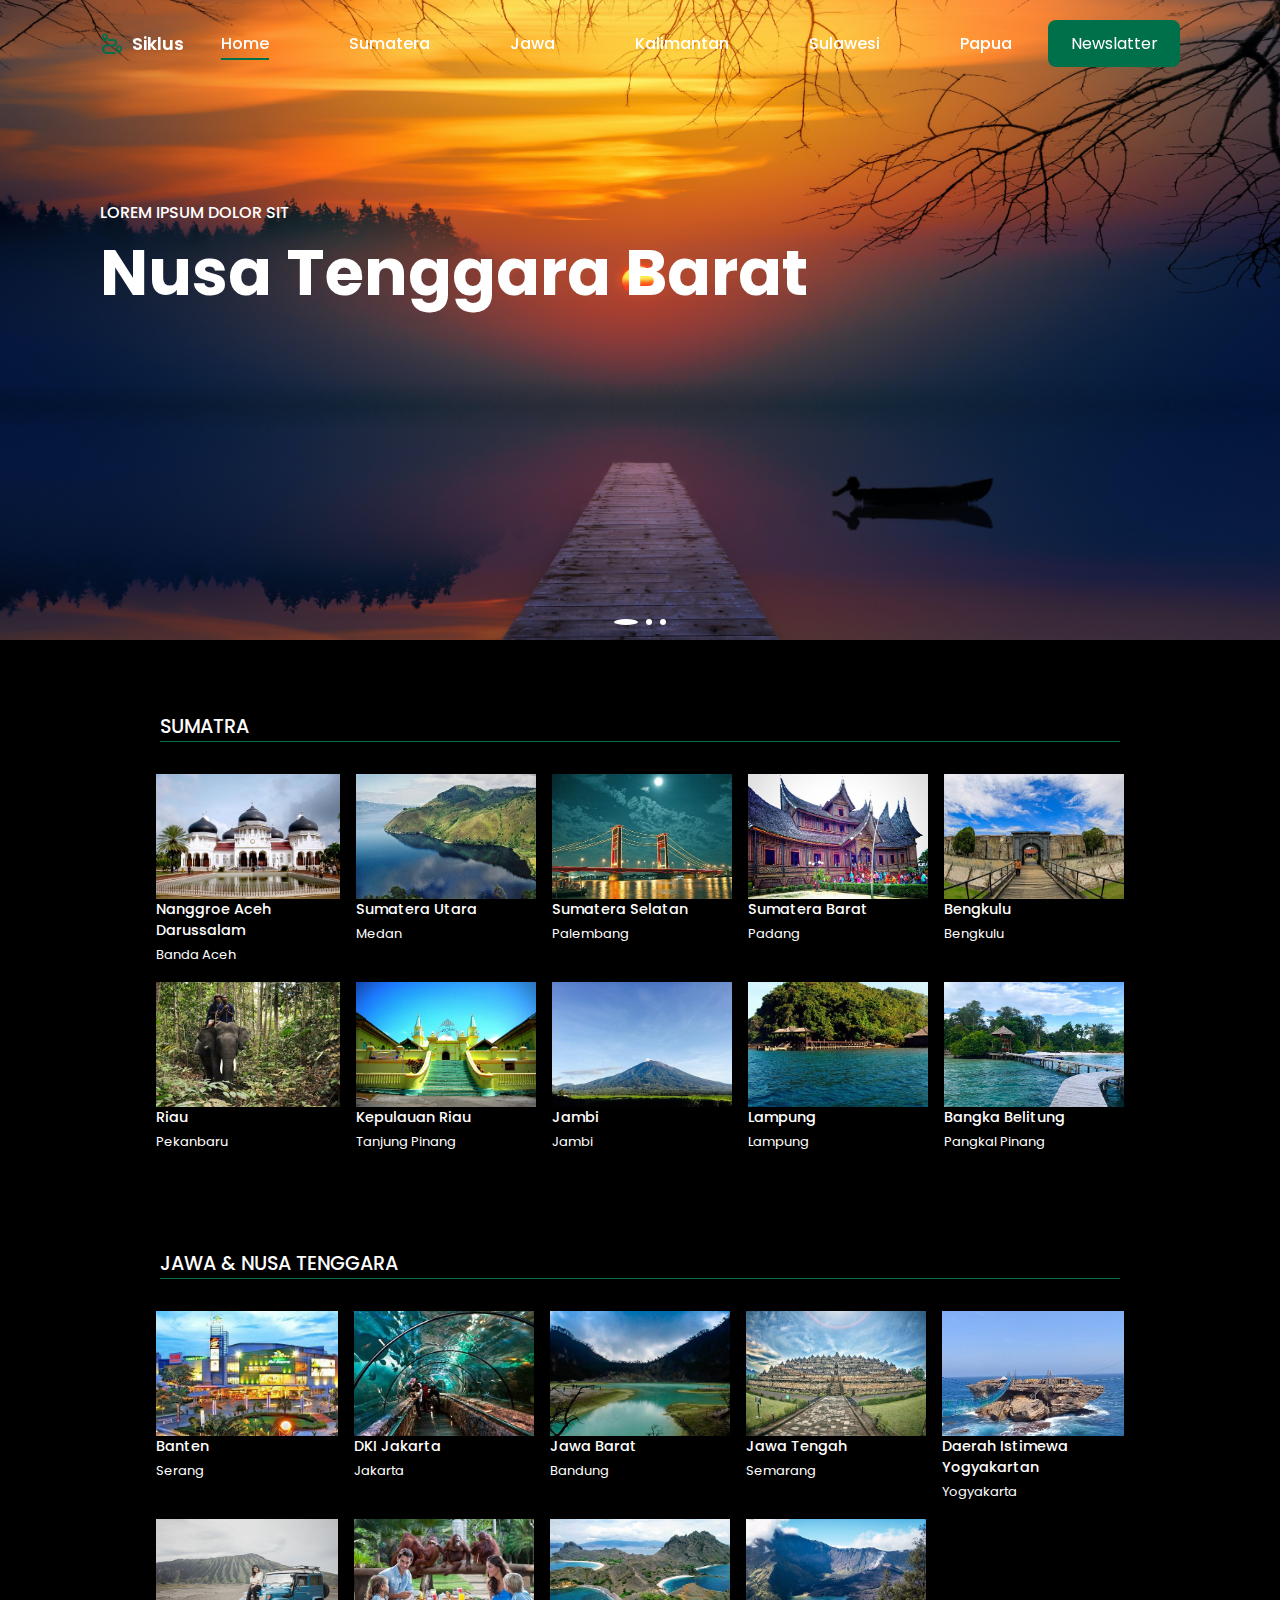
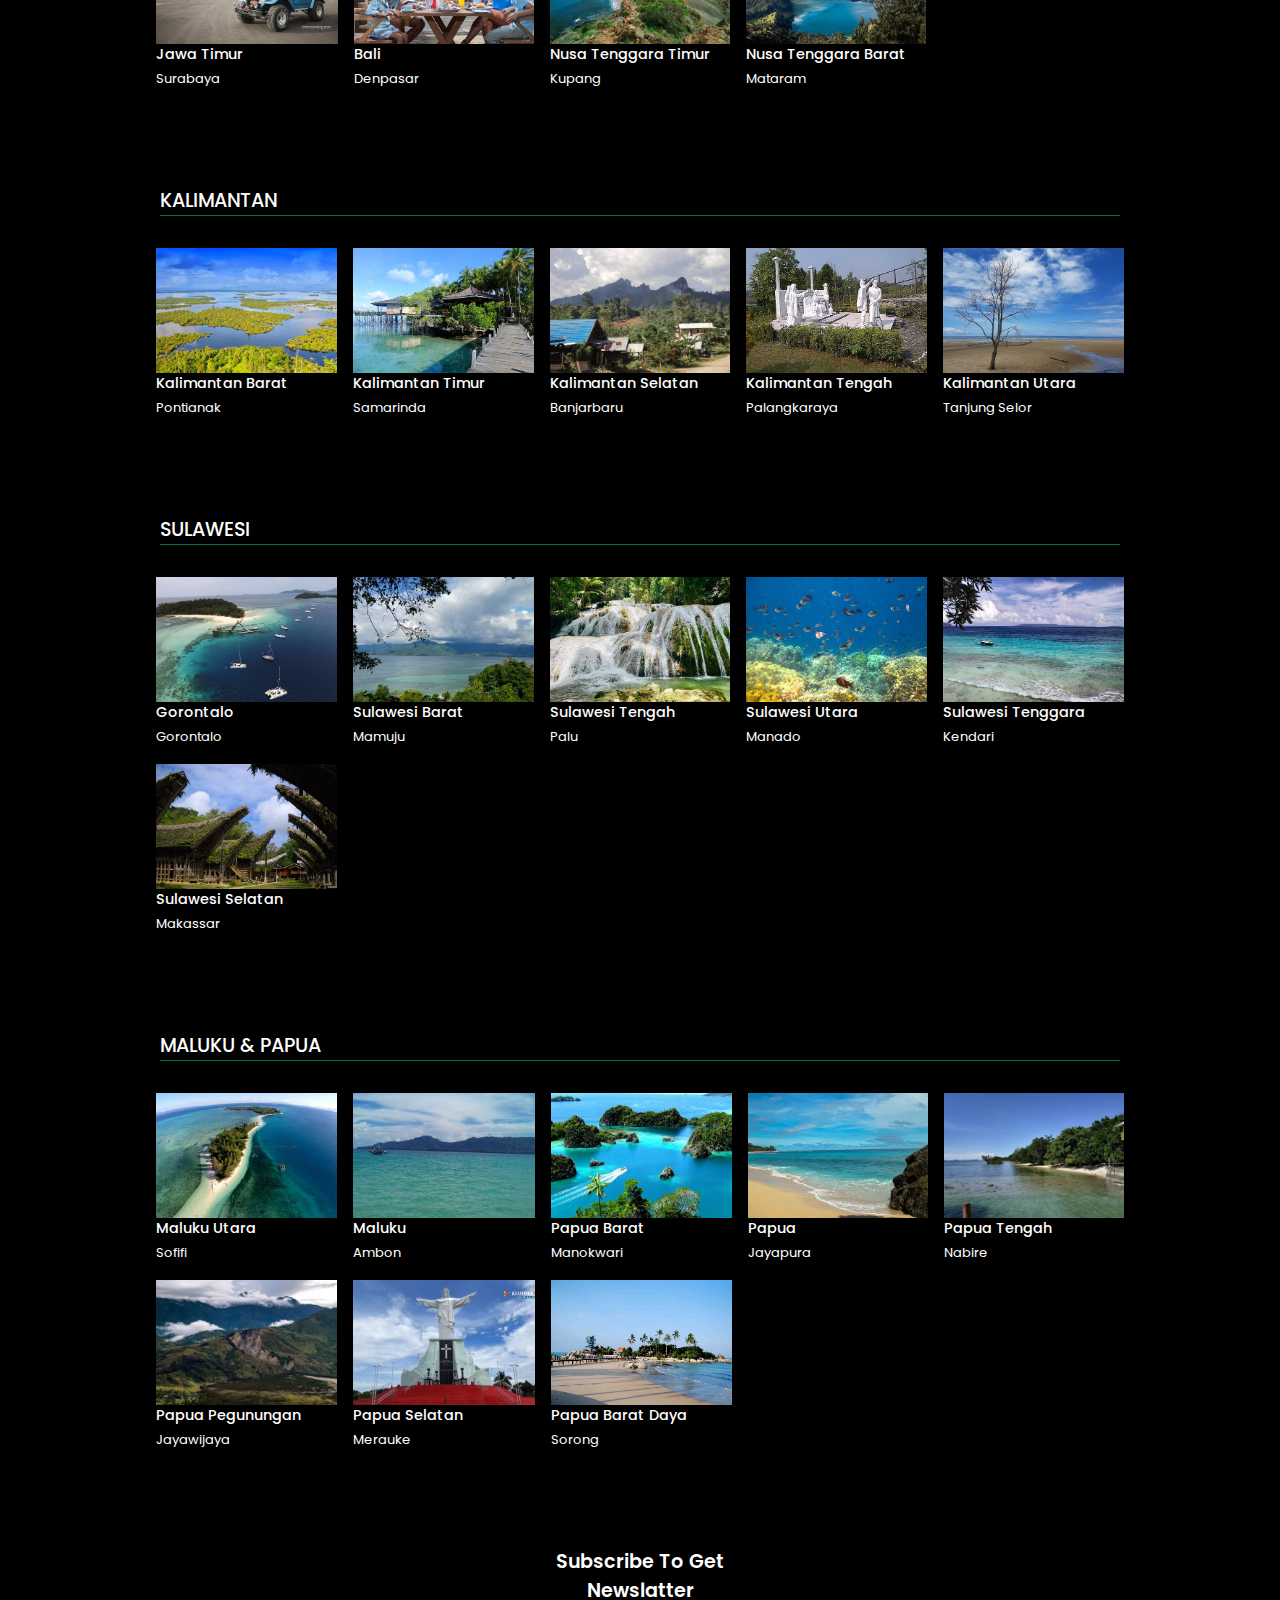
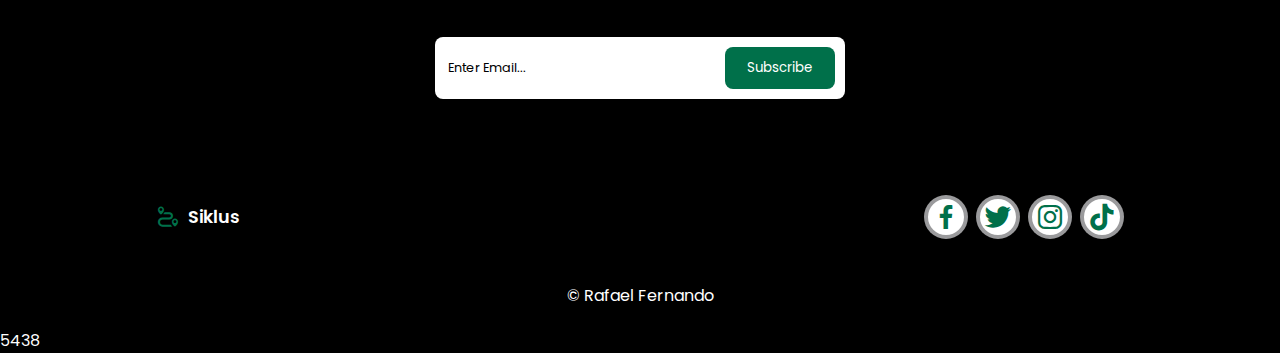
==== index.html @ 7f37a853 "progweb1" ====
<!DOCTYPE html>
<html lang="en">
<head>
    <meta charset="UTF-8">
    <meta name="viewport" content="width=device-width, initial-scale=1.0">
    <title>Siklus</title>
    <link rel="stylesheet" href="style.css">
    <link rel="stylesheet" href="https://cdn.jsdelivr.net/npm/boxicons@latest/css/boxicons.min.css">
    <link rel="stylesheet" href="https://cdn.jsdelivr.net/npm/swiper@11/swiper-bundle.min.css" />

</head>
<body>

    <!-- header -->
    <header>
        <a href="./index.html" class="logo">
            <i class='bx bx-trip'></i> Siklus
        </a>
        <div class="bx bx-menu" id="menu-icon"></div>

        <ul class="navbar">
            <li><a href="./index.html" class="home-active">Home</a></li>
            <li><a href="./sumatera.html">Sumatera</a></li>
            <li><a href="./jawa.html">Jawa</a></li>
            <li><a href="./kalimantan.html">Kalimantan</a></li>
            <li><a href="./sulawesi.html">Sulawesi</a></li>
            <li><a href="./papua.html">Papua</a></li>
        </ul>
        <a href="#newslatter" class="btn">Newslatter</a>
    </header>

    <!-- home -->
    <section class="home swiper" id="home">
        <div class="swiper-wrapper">
            <!-- box // home 1 -->
            <div class="swiper-slide container">
                <img src="./assets/home1.jpg" alt="">
                <div class="home-text">
                    <span>Lorem ipsum dolor sit</span>
                    <h1>Nusa Tenggara Barat</h1>
                    <!-- <a href="#" class="btn">Book Now</a>
                    <a href="#" class="play">
                        <i class='bx bx-play' ></i>
                    </a> -->
                </div>
            </div>
            <!-- box // home 2 -->
            <div class="swiper-slide container">
                <img src="/assets/home2.jpg" alt="">
                <div class="home-text">
                    <span>Lorem ipsum dolor sit</span>
                    <h1>bali</h1>
                    <!-- <a href="#" class="btn">Book Now</a>
                    <a href="#" class="play">
                        <i class='bx bx-play' ></i>
                    </a> -->
                </div>
            </div>
            <!-- box // home 3 -->
            <div class="swiper-slide container">
                <img src="./assets/home3.jpg" alt="">
                <div class="home-text">
                    <span>Lorem ipsum dolor sit</span>
                    <h1>Nusa Tenggara Barat</h1>
                    <!-- <a href="#" class="btn">Book Now</a>
                    <a href="#" class="play">
                        <i class='bx bx-play' ></i>
                    </a> -->
                </div>
            </div>
         </div>
          
        <div class="swiper-pagination"></div>
    </section>

    <!-- Sumatera -->
    <section class="trip" id="sumatera">
        <h2 class="heading">Sumatra</h2>
        <!-- Trip Container -->
        <div class="trip-container">
                <!-- box 1 -->
            <div class="box">
                <div class="box-img">
                    <a href="./sumatera.html#sumatera1"><img src="./assets/[01] sumatera/[01]/01.jpg" alt=""></a>
                </div>
                <h3>Nanggroe Aceh Darussalam</h3>
                <span>Banda Aceh</span>
            </div>
                <!-- box 2 -->
            <div class="box">
                <div class="box-img">
                    <a href="./sumatera.html#sumatera2"><img src="./assets/[01] sumatera/[02]/01.jpg" alt=""></a>
                </div>
                <h3>Sumatera Utara</h3>
                <span>Medan</span>
            </div>
                <!-- box 3 -->
            <div class="box">
                <div class="box-img">
                    <a href="./sumatera.html#sumatera3"><img src="./assets/[01] sumatera/[03]/01.jpg" alt=""></a>
                </div>
                <h3>Sumatera Selatan</h3>
                <span>Palembang</span>
            </div>
                <!-- box 4 -->
            <div class="box">
                <div class="box-img">
                    <a href="./sumatera.html#sumatera4"><img src="./assets/[01] sumatera/[04]/01.jpg" alt=""></a>
                </div>
                <h3>Sumatera Barat</h3>
                <span>Padang</span>
            </div>
                <!-- box 5 -->
            <div class="box">
                <div class="box-img">
                    <a href="./sumatera.html#sumatera5"><img src="./assets/[01] sumatera/[05]/01.jpg" alt=""></a>
                </div>
                <h3>Bengkulu </h3>
                <span>Bengkulu</span>
            </div>
                <!-- box 6 -->
            <div class="box">
                <div class="box-img">
                    <a href="./sumatera.html#sumatera6"><img src="./assets/[01] sumatera/[06]/01.jpg" alt=""></a>
                </div>
                <h3>Riau </h3>
                <span>Pekanbaru</span>
            </div>
                <!-- box 7 -->
            <div class="box">
                <div class="box-img">
                    <a href="./sumatera.html#sumatera7"><img src="./assets/[01] sumatera/[07]/01.jpg" alt=""></a>
                </div>
                <h3>Kepulauan Riau</h3>
                <span>Tanjung Pinang</span>
            </div>
                <!-- box 8 -->
            <div class="box">
                <div class="box-img">
                    <a href="./sumatera.html#sumatera8"><img src="./assets/[01] sumatera/[08]/01.jpg" alt=""></a>
                </div>
                <h3>Jambi </h3>
                <span>Jambi</span>
            </div>
                <!-- box 9 -->
            <div class="box">
                <div class="box-img">
                    <a href="./sumatera.html#sumatera9"><img src="./assets/[01] sumatera/[09]/01.jpg" alt=""></a>
                </div>
                <h3>Lampung </h3>
                <span>Lampung</span>
            </div>
                <!-- box 10 -->
            <div class="box">
                <div class="box-img">
                    <a href="./sumatera.html#sumatera10"><img src="./assets/[01] sumatera/[10]/01.jpg" alt=""></a>
                </div>
                <h3>Bangka Belitung</h3>
                <span>Pangkal Pinang</span>
            </div>
        </div>
    </section>

    <!-- Jawa & Nusa Tenggara -->
    <section class="trip" id="jawa">
        <h2 class="heading">Jawa & Nusa Tenggara</h2>
        <!-- Trip Container -->
        <div class="trip-container">
                <!-- box 1 -->
            <div class="box">
                <div class="box-img">
                    <a href="./jawa.html#jawa1"><img src="./assets/[02] jawa/[01]/01.jpg" alt=""></a>
                </div>
                <h3>Banten</h3>
                <span>Serang</span>
            </div>
                <!-- box 2 -->
            <div class="box">
                <div class="box-img">
                    <a href="./jawa.html#jawa2"><img src="./assets/[02] jawa/[02]/03.jpg" alt=""></a>
                </div>
                <h3>DKI Jakarta</h3>
                <span>Jakarta</span>
            </div>
                <!-- box 3 -->
            <div class="box">
                <div class="box-img">
                    <a href="./jawa.html#jawa3"><img src="./assets/[02] jawa/[03]/02.jpg" alt=""></a>
                </div>
                <h3>Jawa Barat</h3>
                <span>Bandung</span>
            </div>
                <!-- box 4 -->
            <div class="box">
                <div class="box-img">
                    <a href="./jawa.html#jawa4"><img src="./assets/[02] jawa/[04]/01.jpg" alt=""></a>
                </div>
                <h3>Jawa Tengah</h3>
                <span>Semarang</span>
            </div>
                <!-- box 5 -->
            <div class="box">
                <div class="box-img">
                    <a href="./jawa.html#jawa5"><img src="./assets/[02] jawa/[05]/03.jpg" alt=""></a>
                </div>
                <h3>Daerah Istimewa Yogyakartan</h3>
                <span>Yogyakarta</span>
            </div>
                <!-- box 6 -->
            <div class="box">
                <div class="box-img">
                    <a href="./jawa.html#jawa6"><img src="./assets/[02] jawa/[06]/03.jpg" alt=""></a>
                </div>
                <h3>Jawa Timur</h3>
                <span>Surabaya</span>
            </div>
                <!-- box 7 -->
            <div class="box">
                <div class="box-img">
                    <a href="./jawa.html#jawa7"><img src="./assets/[02] jawa/[07]/02.jpg" alt=""></a>
                </div>
                <h3>Bali</h3>
                <span>Denpasar</span>
            </div>
                <!-- box 8 -->
            <div class="box">
                <div class="box-img">
                    <a href="./jawa.html#jawa8"><img src="./assets/[02] jawa/[08]/01.jpg" alt=""></a>
                </div>
                <h3>Nusa Tenggara Timur</h3>
                <span>Kupang</span>
            </div>
                <!-- box 9 -->
            <div class="box">
                <div class="box-img">
                    <a href="./jawa.html#jawa9"><img src="./assets/[02] jawa/[09]/01.jpg" alt=""></a>
                </div>
                <h3>Nusa Tenggara Barat</h3>
                <span>Mataram</span>
            </div>
        </div>
    </section>

    <!-- Kalimantan -->
    <section class="trip" id="kalimantan">
        <h2 class="heading">Kalimantan</h2>
        <!-- Trip Container -->
        <div class="trip-container">
                <!-- box 1 -->
            <div class="box">
                <div class="box-img">
                    <a href="./kalimantan.html#kalimantan1"><img src="./assets/[03] kalimantan/[01]/01.jpg" alt=""></a>
                </div>
                <h3>Kalimantan Barat</h3>
                <span>Pontianak</span>
            </div>
                <!-- box 2 -->
            <div class="box">
                <div class="box-img">
                    <a href="./kalimantan.html#kalimantan2"><img src="./assets/[03] kalimantan/[02]/01.jpg" alt=""></a>
                </div>
                <h3>Kalimantan Timur</h3>
                <span>Samarinda</span>
            </div>
                <!-- box 3 -->
            <div class="box">
                <div class="box-img">
                    <a href="./kalimantan.html#kalimantan3"><img src="./assets/[03] kalimantan/[03]/01.jpg" alt=""></a>
                </div>
                <h3>Kalimantan Selatan</h3>
                <span>Banjarbaru</span>
            </div>
                <!-- box 4 -->
            <div class="box">
                <div class="box-img">
                    <a href="./kalimantan.html#kalimantan4"><img src="./assets/[03] kalimantan/[04]/01.jpg" alt=""></a>
                </div>
                <h3>Kalimantan Tengah</h3>
                <span>Palangkaraya</span>
            </div>
                <!-- box 5 -->
            <div class="box">
                <div class="box-img">
                    <a href="./kalimantan.html#kalimantan5"><img src="./assets/[03] kalimantan/[05]/01.jpg" alt=""></a>
                </div>
                <h3>Kalimantan Utara</h3>
                <span>Tanjung Selor</span>
            </div>
        </div>
    </section>

    <!-- Sulawesi -->
    <section class="trip" id="sulawesi">
        <h2 class="heading">Sulawesi</h2>
        <!-- Trip Container -->
        <div class="trip-container">
                <!-- box 1 -->
            <div class="box">
                <div class="box-img">
                    <a href="./sulawesi.html#sulawesi1"><img src="./assets/[04] sulawesi/[01]/01.jpg" alt=""></a>
                </div>
                <h3>Gorontalo</h3>
                <span>Gorontalo</span>
            </div>
                <!-- box 2 -->
            <div class="box">
                <div class="box-img">
                    <a href="./sulawesi.html#sulawesi2"><img src="./assets/[04] sulawesi/[02]/01.jpg" alt=""></a>
                </div>
                <h3>Sulawesi Barat</h3>
                <span>Mamuju</span>
            </div>
                <!-- box 3 -->
            <div class="box">
                <div class="box-img">
                    <a href="./sulawesi.html#sulawesi3"><img src="./assets/[04] sulawesi/[03]/01.jpg" alt=""></a>
                </div>
                <h3>Sulawesi Tengah</h3>
                <span>Palu</span>
            </div>
                <!-- box 4 -->
            <div class="box">
                <div class="box-img">
                    <a href="./sulawesi.html#sulawesi4"><img src="./assets/[04] sulawesi/[04]/01.jpg" alt=""></a>
                </div>
                <h3>Sulawesi Utara</h3>
                <span>Manado</span>
            </div>
                <!-- box 5 -->
            <div class="box">
                <div class="box-img">
                    <a href="./sulawesi.html#sulawesi5"><img src="./assets/[04] sulawesi/[05]/01.jpg" alt=""></a>
                </div>
                <h3>Sulawesi Tenggara</h3>
                <span>Kendari</span>
            </div>
                <!-- box 6 -->
            <div class="box">
                <div class="box-img">
                    <a href="./sulawesi.html#sulawesi6"><img src="./assets/[04] sulawesi/[06]/01.jpg" alt=""></a>
                </div>
                <h3>Sulawesi Selatan</h3>
                <span>Makassar</span>
            </div>
        </div>
    </section>

    <!-- Maluku & Papua -->
    <section class="trip" id="papua">
        <h2 class="heading">Maluku & Papua</h2>
        <!-- Trip Container -->
        <div class="trip-container">
                <!-- box 1 -->
            <div class="box">
                <div class="box-img">
                    <a href="./papua.html#papua1"><img src="./assets/[05] papua/[01]/01.jpg" alt=""></a>
                </div>
                <h3>Maluku Utara</h3>
                <span>Sofifi</span>
            </div>
                <!-- box 2 -->
            <div class="box">
                <div class="box-img">
                    <a href="./papua.html#papua2"><img src="./assets/[05] papua/[02]/01.jpg" alt=""></a>
                </div>
                <h3>Maluku </h3>
                <span>Ambon</span>
            </div>
                <!-- box 3 -->
            <div class="box">
                <div class="box-img">
                    <a href="./papua.html#papua3"><img src="./assets/[05] papua/[03]/01.jpg" alt=""></a>
                </div>
                <h3>Papua Barat</h3>
                <span>Manokwari</span>
            </div>
                <!-- box 4 -->
            <div class="box">
                <div class="box-img">
                    <a href="./papua.html#papua4"><img src="./assets/[05] papua/[04]/01.jpg" alt=""></a>
                </div>
                <h3>Papua</h3>
                <span>Jayapura</span>
            </div>
                <!-- box 5 -->
            <div class="box">
                <div class="box-img">
                    <a href="./papua.html#papua5"><img src="./assets/[05] papua/[05]/01.jpg" alt=""></a>
                </div>
                <h3>Papua Tengah</h3>
                <span>Nabire</span>
            </div>
                <!-- box 6 -->
            <div class="box">
                <div class="box-img">
                    <a href="./papua.html#papua6"><img src="./assets/[05] papua/[06]/01.jpg" alt=""></a>
                </div>
                <h3>Papua Pegunungan</h3>
                <span>Jayawijaya</span>
            </div>
                <!-- box 7 -->
            <div class="box">
                <div class="box-img">
                    <a href="./papua.html#papua7"><img src="./assets/[05] papua/[07]/01.jpg" alt=""></a>
                </div>
                <h3>Papua Selatan</h3>
                <span>Merauke</span>
            </div>
                <!-- box 8 -->
            <div class="box">
                <div class="box-img">
                    <a href="./papua.html#papua8"><img src="./assets/[05] papua/[08]/01.jpg" alt=""></a>
                </div>
                <h3>Papua Barat Daya</h3>
                <span>Sorong</span>
            </div>

        </div>
    </section>

    <!-- Newslatter -->
    <section class="newslatter" id="newslatter">
        <h2>Subscribe To Get <br>Newslatter</h2>
        <form action="">
            <input type="email" class="email" name="" id="" placeholder=" Enter Email..." required>
            <input type="submit" value="Subscribe" class="btn">
        </form>
    </section>

    <!-- Footer -->
    <section class="footer">
        <a href="#" class="logo">
            <i class='bx bx-trip'></i> Siklus
        </a>
        <div class="social">
            <a href="#"><i class='bx bxl-facebook' ></i></a>
            <a href="#"><i class='bx bxl-twitter' ></i></a>
            <a href="#"><i class='bx bxl-instagram' ></i></a>
            <a href="#"><i class='bx bxl-tiktok' ></i></a>
        </div>
    </section>

    <!-- Copyright -->
    <div class="copyright">
        <p>&#169; Rafael Fernando</p>
    </div>

    <script src="https://cdn.jsdelivr.net/npm/swiper@11/swiper-bundle.min.js"></script>
    <script src="./script.js"></script>
</body>
</html>


5438
---- style.css ----
@import url('https://fonts.googleapis.com/css2?family=Poppins:wght@200;300;400;500;600;700&display=swap');

* {
    font-family: 'Poppins', sans-serif;
    margin: 0;
    padding: 0;
    box-sizing: border-box;
    list-style: none;
    text-decoration: none;
    scroll-padding-top: 2rem;
    scroll-behavior: smooth;
}

html::-webkit-scrollbar {
    width: 0.5rem;
    background: var(--text-color);
}

html::-webkit-scrollbar-thumb {
    background: var(--main-color);
    border-radius: 5rem;
}

:root{
    /* --main-color:#d43131; */
    --main-color:#00704a;
    --text-color:#000000;
    --bg-color:#fff;
}
body {
    background-color: var(--text-color);
    color: var(--bg-color);
}

section {
    padding: 4.5rem 0 1.5rem;
}
header {
    position: fixed;
    width: 100%;
    top: 0;
    right: 0;
    z-index: 1000;
    display: flex;
    align-items: center;
    justify-content: space-between;
    padding: 20px 100px;
    transition: 0.5s;
}

header.shadow {
    background: var(--bg-color);
    box-shadow: 0 0 4px rgb(14 55 54 / 15%);
}

header.shadow .navbar a {
    color: var(--text-color);
}

header.shadow .logo {
    color: var(--text-color);
}


.logo {
    font-size: 1.1rem;
    font-weight: 600;
    color: var(--bg-color);
    display: flex;
    align-items: center;
    column-gap: 0.5rem;
}

.logo .bx{
    font-size: 24px;
    color: var(--main-color);
}

.navbar {
    display: flex;
    column-gap: 5rem;
}

.navbar li {
    position: relative;
}

.navbar a {
    font-size: 1rem;
    font-weight: 500;
    color: var(--bg-color);
}

.navbar a::after {
    content: "";
    width: 0;
    height: 2px;
    background: var(--main-color);
    position: absolute;
    bottom: -4px;
    left: 0;
    transition: 0.4s all linear;
}

.navbar a:hover::after, 
.navbar .home-active::after {
    width: 100%;
}

#menu-icon {
    font-size: 24px;
    cursor: pointer;
    z-index: 1000001;
    display: none;
}

.btn {
    padding: 0.7rem 1.4rem;
    background: var(--main-color);
    color: var(--bg-color);
    font-weight: 400;
    border-radius: 0.5rem;
}

.btn:hover {
    background: #cc1818;
}

.container {
    width: 100%;
    min-height: 640px;
    /* min-height: 720px; */
    position: relative;
    display: flex;
    align-items: center !important;
    vertical-align: middle;
    background: rgb(2, 3, 7, 0.4);
}

.container img{
    position: absolute;
    width: 100%;
    height: 100%;
    object-fit: cover;
    object-position: center;
    z-index: -1;
}

.swiper-pagination-bullet {
    width: 6px !important;
    height: 6px !important;
    border-radius: o.2rem !important;
    background: var(--bg-color) !important;
    opacity: 1 !important;
}

.swiper-pagination-bullet-active {
    width: 1.5rem !important;
    background: var(--main-color);
}

.home-text {
    z-index: 1000;
    padding: 200px 150px;
}

.home-text span {
    color: var(--bg-color);
    font-weight: 500;
    text-transform: uppercase;
}

.home-text h1 {
    color: var(--bg-color);
    font-size: 4rem;
    font-weight: 700;
    margin-bottom: 1rem;
}

.play {
    position: absolute;
    right: 4rem;
    bottom: 10%;
}

.play .bx {
    background: var(--bg-color);
    padding: 10px;
    font-size: 2rerm;
    border-radius: 50%;
    border: 4px solid rgb(2, 3, 7, 0.4);
    color: var(--main-color);
}

.play .bx:hover {
    background: var(--main-color);
    color: var(--bg-color);
    transition: o.2s all linear;
}

.heading {
    max-width: 960px;
    margin-left: auto;
    margin-right: auto;
    font-size: 1.2rem;
    font-weight: 500;
    text-transform: uppercase;
    border-bottom: 1px solid var(--main-color);
}

.trip-container {
    max-width: 968px;
    margin-right: auto;
    margin-left: auto;
    display: grid;
    grid-template-columns: repeat(auto-fit, minmax(180px,auto));
    gap: 1rem;
    margin-top: 2rem;
}

.box a.judul {
    text-decoration: none;
    color: inherit;
}


.box .box-img {
    width: 100%;
    /* height: 270px; */
    height: 125px;
}

.box .box-img img {
    width: 100%;
    height: 100%;
    object-fit: cover;
}

.box .box-img img:hover {
    transform: translateY(-10px);
    transition: 0.2s all linear;
}

.box h3 {
    font-size: 0.9rem;
    font-weight: 500;
}

.box span {
    font-size: 13px;
}

.newslatter {
    max-width: 968px;
    margin-left: auto;
    margin-right: auto;
    display: flex;
    flex-direction: column;
    align-items: center;
    justify-content: center;
    row-gap: 2rem;
}

.newslatter h2 {
    text-align: center;
    font-size: 1.2rem;
    font-weight: 600;   
}

.newslatter form {
    background: var(--bg-color);
    padding: 10px;
    border-radius: 0.5rem;
    display: flex;
    align-items: center;
}

.newslatter form input {
    border: none;
    outline: none;
}

.newslatter form .email {
    width: 280px;
}

.newslatter form input::placeholder {
    color: var(--text-color);
    font-size: 0.8rem;
    font-weight: 400;
}

.newslatter.btn {
    text-transform: uppercase;
    font-weight: 500;
    cursor: pointer;
}

.footer {
    max-width: 968px;
    margin-left: auto;
    margin-right: auto;
    display: flex;
    justify-content: space-between;
}

.social {
    display: flex;
    align-items: center;
    column-gap: 0.5rem;
}

.social .bx {
    background: var(--bg-color);
    padding: 2px;
    font-size: 2rem;
    border-radius: 50%;
    border: 4px solid rgb(2, 3, 7, 0.4);
    color: var(--main-color);
}

.social .bx:hover {
    background: var(--main-color);
    color: var(--bg-color);
    transition: 0.2s all linear;
}

.copyright {
    padding: 20px;
    text-align: center;
    color: var(--bg-color);
}

.box a{
    pointer-events: none;
}

@media (max-width: 1280px){
    .home-text{
        padding: 200px 100px;
    }
}

@media (max-width: 1234px){
    header {
        padding: 18px 4%;
    }
    section {
        padding: 50px 4%;
    }
    .home-text {
        padding: 200px 4%;
    }
    .home-text h1 {
        font-size: 3rem;
    }
}

@media (max-width: 1200px) {
    header {
        padding: 12px 4%;
    }
    #menu-icon {
        display: initial;
        color: var(--bg-color);
        padding-left: 2%;
    }
    header.shadow #menu-icon{
        color: var(--text-color);
    }
    .navbar {
        position: absolute;
        top: -570px;
        left: 0;
        right: 0;
        display: flex;
        flex-direction: column;
        background: var(--bg-color);
        row-gap: 1.4rem;
        padding: 20px;
        box-shadow: 4px 4px 0 4px rgb(14 55 54 / 15%);
        transition: o.2s all linear;
        text-align: center;
    }
    .navbar a {
        width: 100%;
        color: var(--text-color);
    }
    .navbar a:hover {
        color: var(--main-color);
        border-bottom: 2px solid var(--main-color);
    }
    .navbar a::after {
        display: none;
    }
    .navbar.active {
        top: 100%;
    }
    .home-text h1 {
        font-size: 2.4rem;
    }
    .btn {
        padding: 0.6rem 1.2rem;
    }
    .trip-container {
        grid-template-columns: repeat(auto-fit, minmax(180px,auto));
    }
}

@media (max-width: 480px) {
    .newslatter form .email {
        width: auto;
    }
    .footer {
        flex-direction: column;
        align-items: center;
        row-gap: 1rem;
    }
}

@media (max-width: 370px) {
    header {
        padding: 6px 4%;
    }
    .home-text {
        font-size: 1.7rem;
    }
    .trip-container {
        grid-template-columns: repeat(auto-fit, minmax(140px, auto));
    }
    .box .box-img{
        height: 240px;
    }
}
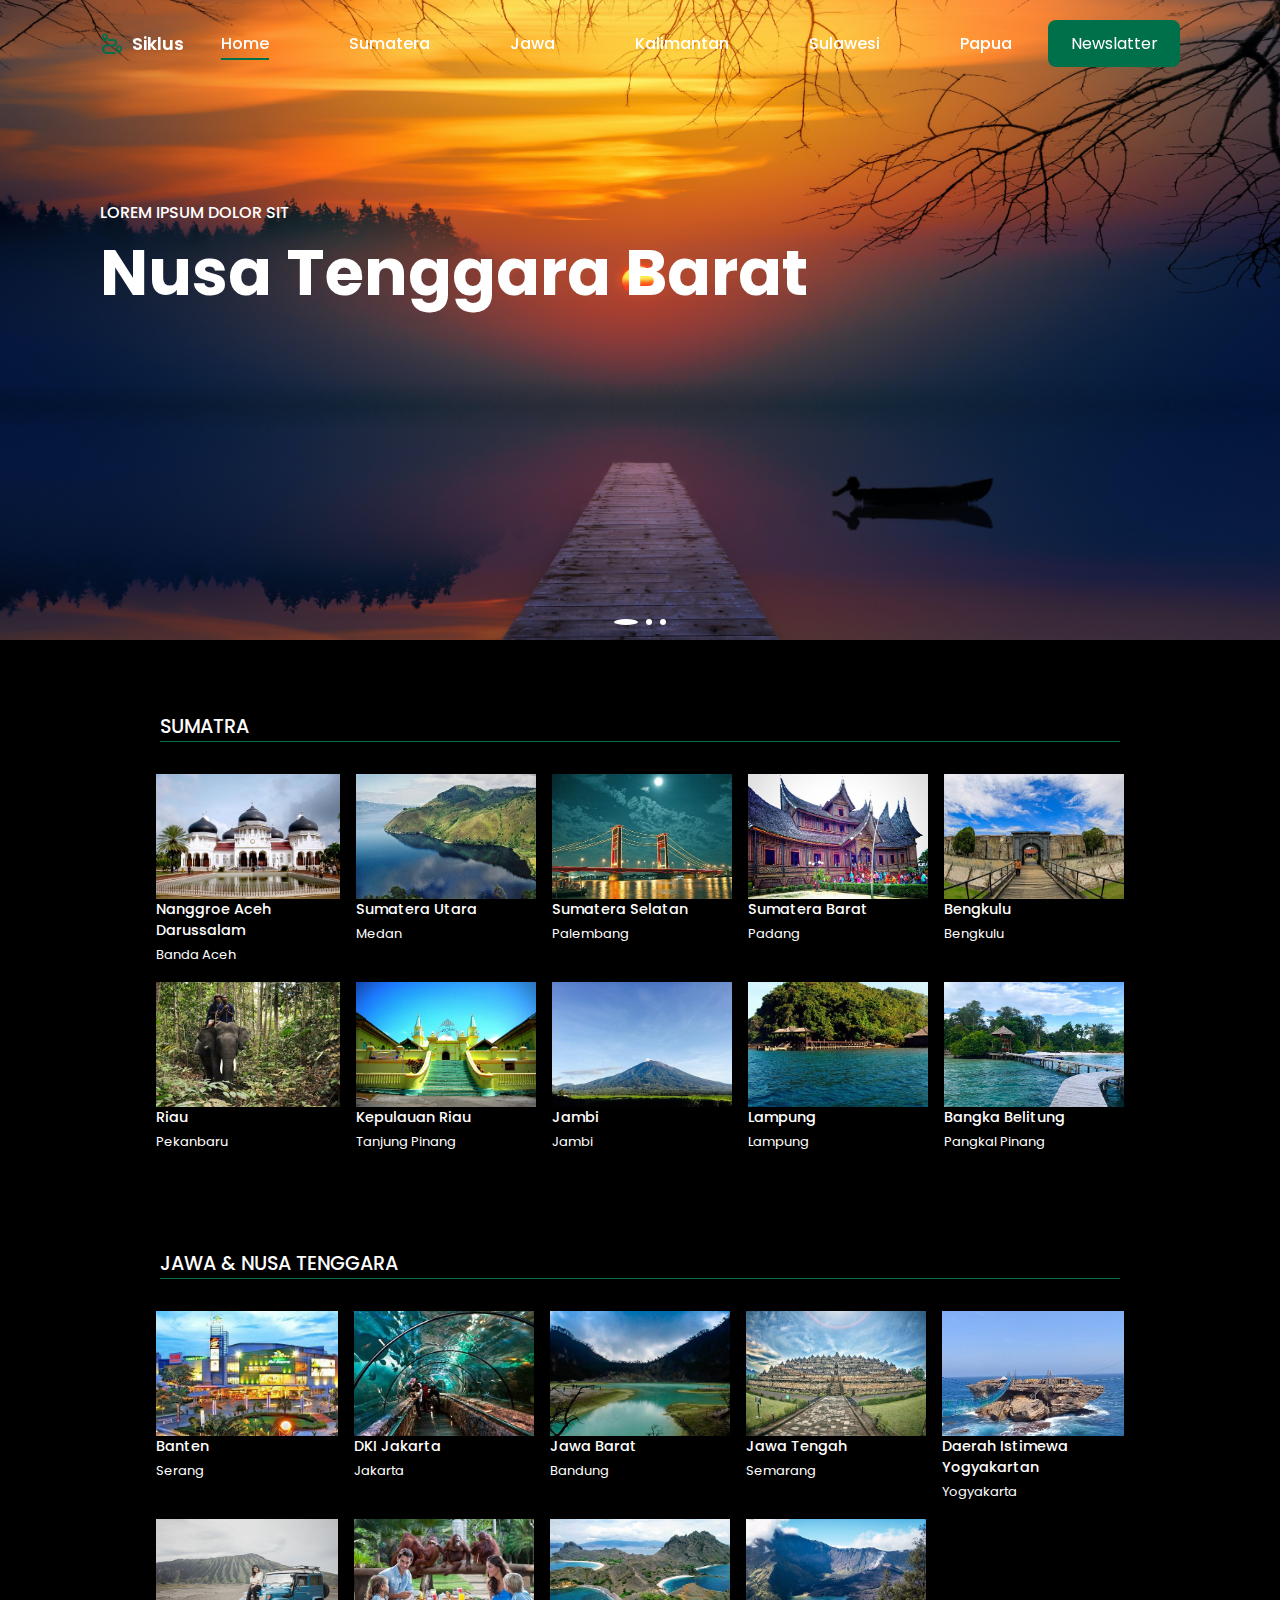
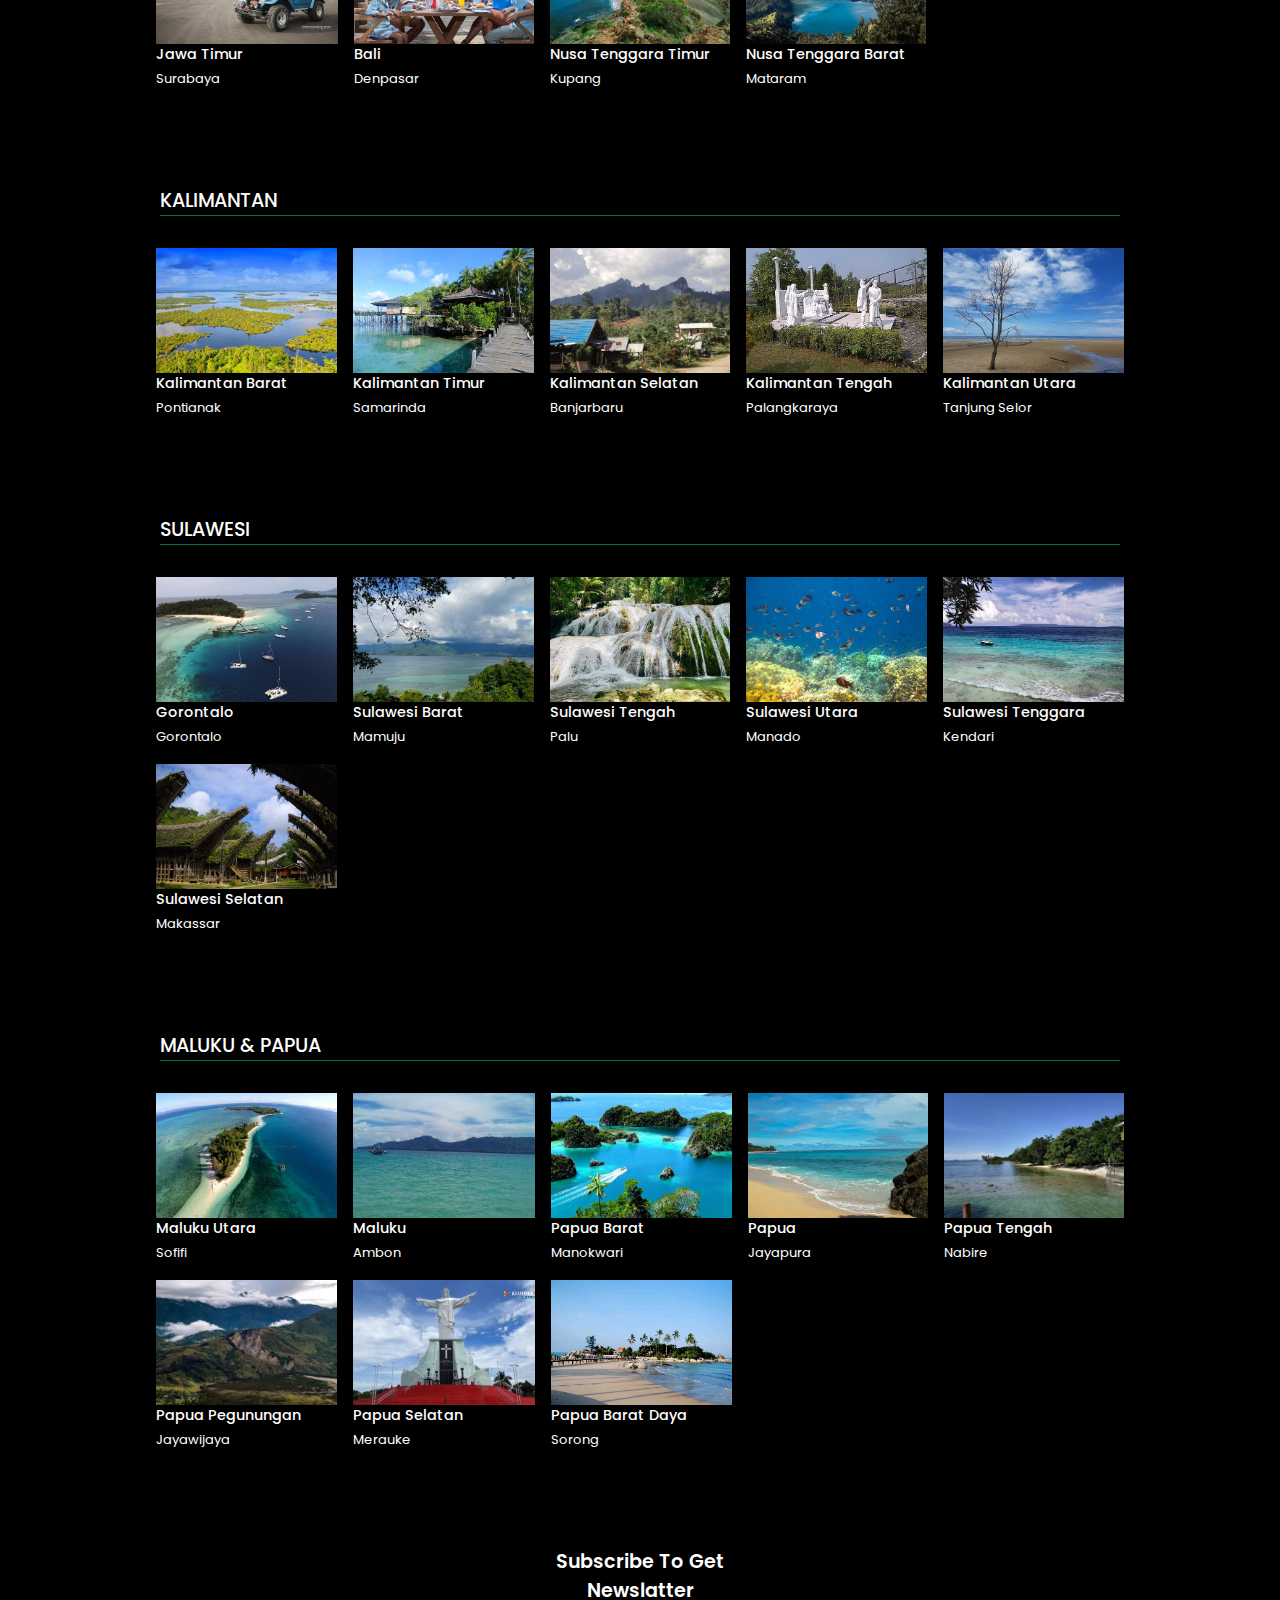
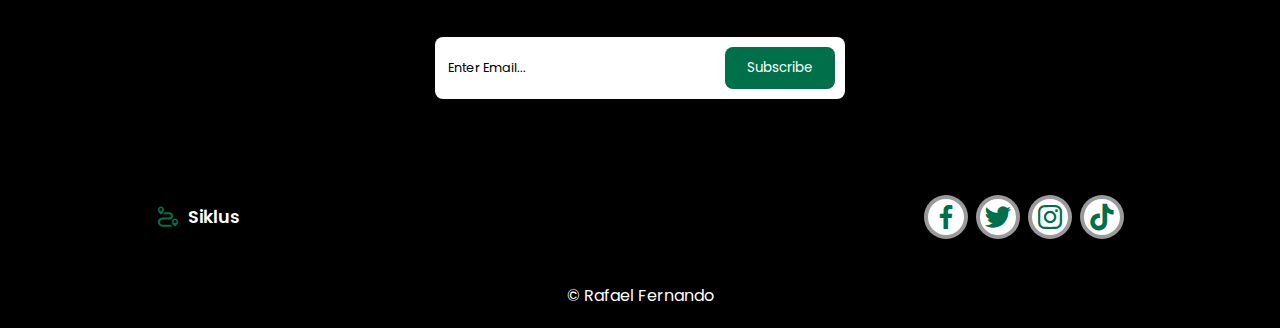
==== commit 0acca903: "Update index.html" ====
--- a/index.html
+++ b/index.html
@@ -7,7 +7,8 @@
     <link rel="stylesheet" href="style.css">
     <link rel="stylesheet" href="https://cdn.jsdelivr.net/npm/boxicons@latest/css/boxicons.min.css">
     <link rel="stylesheet" href="https://cdn.jsdelivr.net/npm/swiper@11/swiper-bundle.min.css" />
-
+    <link rel="icon" href="[data-uri]" type="image/x-icon">
+    
 </head>
 <body>
 
@@ -46,7 +47,7 @@
             </div>
             <!-- box // home 2 -->
             <div class="swiper-slide container">
-                <img src="/assets/home2.jpg" alt="">
+                <img src="./assets/home2.jpg" alt="">
                 <div class="home-text">
                     <span>Lorem ipsum dolor sit</span>
                     <h1>bali</h1>
@@ -449,6 +450,3 @@
     <script src="./script.js"></script>
 </body>
 </html>
-
-
-5438